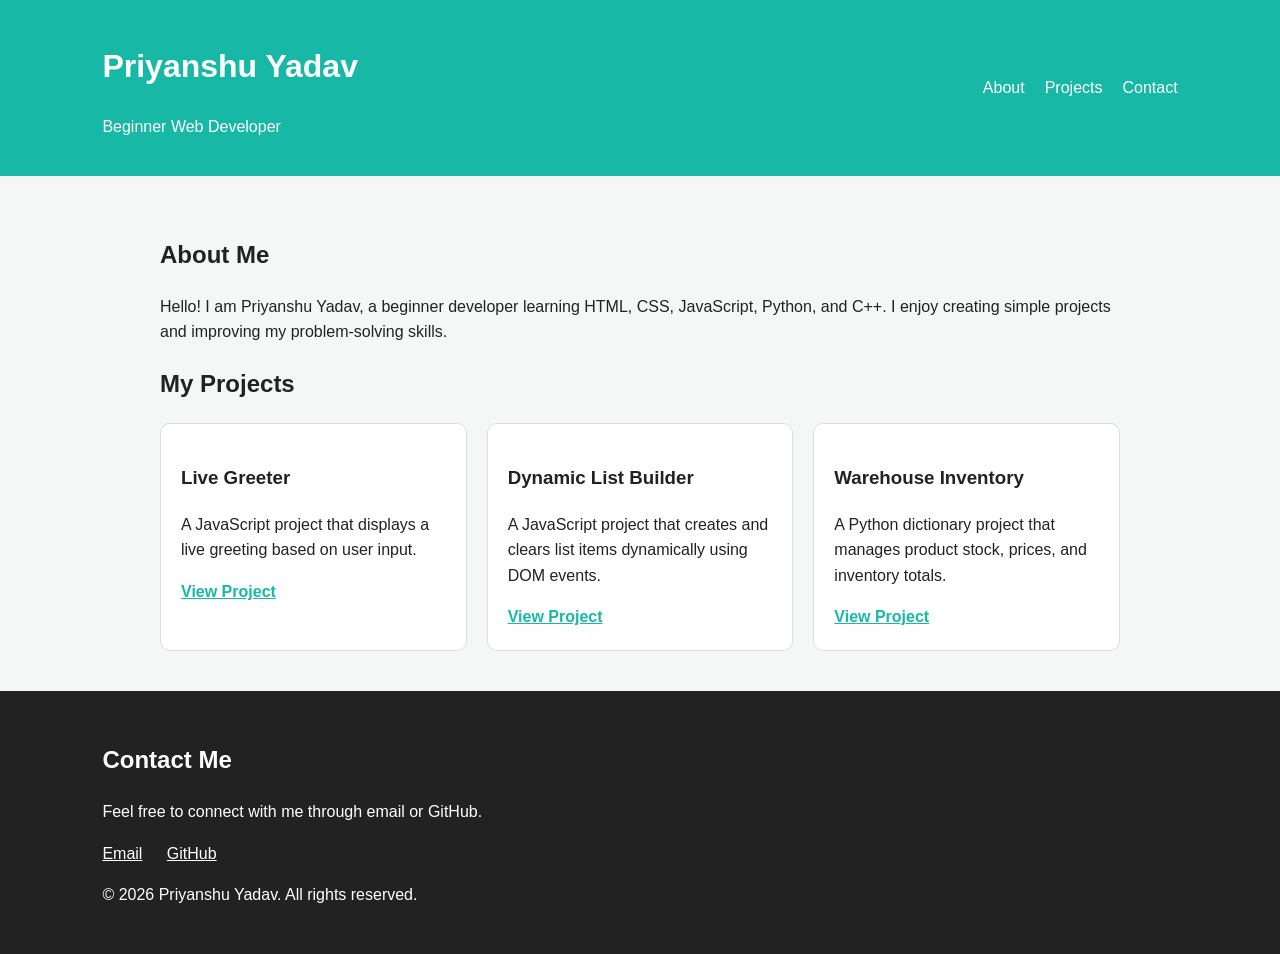
==== index.html @ 561699c3 "Update index.html" ====
<!DOCTYPE html>
<html lang="en">
<head>
  <meta charset="UTF-8">
  <meta name="viewport" content="width=device-width, initial-scale=1.0">
  <meta name="description" content="Priyanshu Yadav's personal developer portfolio">
  <title>Priyanshu Yadav | Developer Portfolio</title>
  <link rel="stylesheet" href="dev.css">
</head>

<body>
  <header>
    <div class="header-content">
      <h1>Priyanshu Yadav</h1>
      <p>Beginner Web Developer</p>
    </div>

    <nav aria-label="Main navigation">
      <a href="#about">About</a>
      <a href="#projects">Projects</a>
      <a href="#contact">Contact</a>
    </nav>
  </header>

  <main>
    <section id="about">
      <h2>About Me</h2>
      <p>
        Hello! I am Priyanshu Yadav, a beginner developer learning
        HTML, CSS, JavaScript, Python, and C++. I enjoy creating
        simple projects and improving my problem-solving skills.
      </p>
    </section>

    <section id="projects">
      <h2>My Projects</h2>

      <div class="projects-grid">
        <article class="project-card">
          <h3>Live Greeter</h3>
          <p>
            A JavaScript project that displays a live greeting
            based on user input.
          </p>
          <a href="https://github.com/yadpriyanshu22-bot/devfolio" target="_blank" rel="noopener">
            View Project
          </a>
        </article>

        <article class="project-card">
          <h3>Dynamic List Builder</h3>
          <p>
            A JavaScript project that creates and clears list
            items dynamically using DOM events.
          </p>
          <a href="https://github.com/yadpriyanshu22-bot/devfolio" target="_blank" rel="noopener">
            View Project
          </a>
        </article>

        <article class="project-card">
          <h3>Warehouse Inventory</h3>
          <p>
            A Python dictionary project that manages product
            stock, prices, and inventory totals.
          </p>
          <a href="https://github.com/yadpriyanshu22-bot/devfolio" target="_blank" rel="noopener">
            View Project
          </a>
        </article>
      </div>
    </section>
  </main>

  <footer id="contact">
    <h2>Contact Me</h2>
    <p>Feel free to connect with me through email or GitHub.</p>

    <div class="contact-links">
      <a href="mailto:yad.priyanshu22@gmail.com">Email</a>
      <a href="https://github.com/yadpriyanshu22-bot" target="_blank" rel="noopener">
        GitHub
      </a>
    </div>

    <p class="copyright">
      © 2026 Priyanshu Yadav. All rights reserved.
    </p>
  </footer>
</body>
</html>
---- dev.css ----
:root {
  --brand: #17b8a6;
  --ink: #222;
  --light: #f4f7f6;
}

* {
  box-sizing: border-box;
}

body {
  margin: 0;
  font-family: Arial, sans-serif;
  color: var(--ink);
  background: var(--light);
  line-height: 1.6;
}

header {
  display: flex;
  justify-content: space-between;
  align-items: center;
  flex-wrap: wrap;
  gap: 15px;
  padding: 20px 8%;
  background: var(--brand);
  color: white;
}

nav {
  display: flex;
  flex-wrap: wrap;
  gap: 20px;
}

nav a {
  color: white;
  text-decoration: none;
}

main {
  max-width: 1000px;
  margin: auto;
  padding: 40px 20px;
}

.projects-grid {
  display: grid;
  grid-template-columns: 1fr;
  gap: 20px;
}

.project-card {
  background: white;
  padding: 20px;
  border: 1px solid #ddd;
  border-radius: 10px;
}

.project-card a {
  color: var(--brand);
  font-weight: bold;
}

footer {
  padding: 30px 8%;
  background: var(--ink);
  color: white;
}

footer a {
  color: white;
  margin-right: 20px;
}

img {
  max-width: 100%;
  height: auto;
}

@media (min-width: 768px) {
  .projects-grid {
    grid-template-columns: repeat(3, 1fr);
  }
}
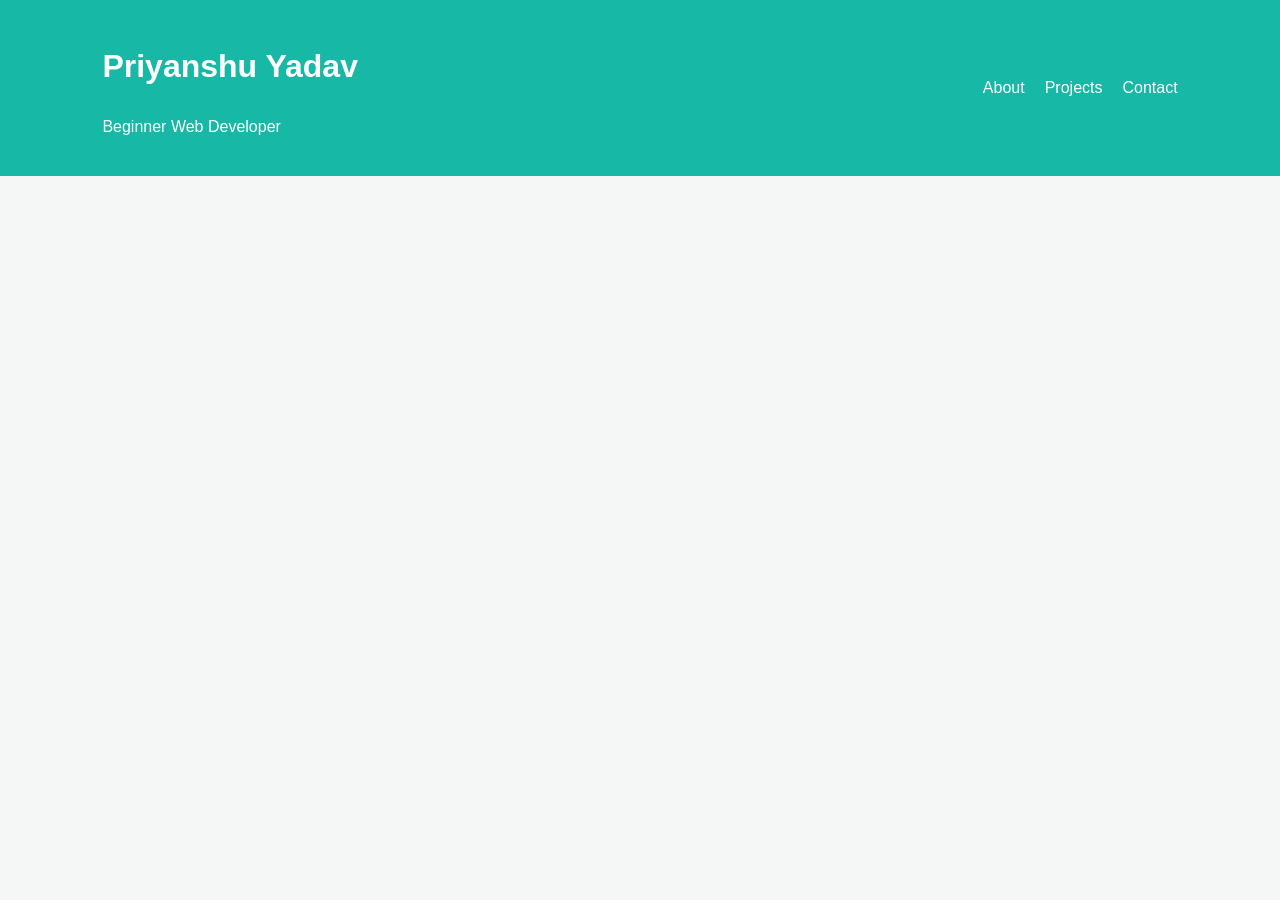
==== commit 40a40241: "Remove unnecessary HTML comments and whitespace" ====
--- a/index.html
+++ b/index.html
@@ -22,70 +22,4 @@
     </nav>
   </header>
 
-  <main>
-    <section id="about">
-      <h2>About Me</h2>
-      <p>
-        Hello! I am Priyanshu Yadav, a beginner developer learning
-        HTML, CSS, JavaScript, Python, and C++. I enjoy creating
-        simple projects and improving my problem-solving skills.
-      </p>
-    </section>
-
-    <section id="projects">
-      <h2>My Projects</h2>
-
-      <div class="projects-grid">
-        <article class="project-card">
-          <h3>Live Greeter</h3>
-          <p>
-            A JavaScript project that displays a live greeting
-            based on user input.
-          </p>
-          <a href="https://github.com/yadpriyanshu22-bot/devfolio" target="_blank" rel="noopener">
-            View Project
-          </a>
-        </article>
-
-        <article class="project-card">
-          <h3>Dynamic List Builder</h3>
-          <p>
-            A JavaScript project that creates and clears list
-            items dynamically using DOM events.
-          </p>
-          <a href="https://github.com/yadpriyanshu22-bot/devfolio" target="_blank" rel="noopener">
-            View Project
-          </a>
-        </article>
-
-        <article class="project-card">
-          <h3>Warehouse Inventory</h3>
-          <p>
-            A Python dictionary project that manages product
-            stock, prices, and inventory totals.
-          </p>
-          <a href="https://github.com/yadpriyanshu22-bot/devfolio" target="_blank" rel="noopener">
-            View Project
-          </a>
-        </article>
-      </div>
-    </section>
-  </main>
-
-  <footer id="contact">
-    <h2>Contact Me</h2>
-    <p>Feel free to connect with me through email or GitHub.</p>
-
-    <div class="contact-links">
-      <a href="mailto:yad.priyanshu22@gmail.com">Email</a>
-      <a href="https://github.com/yadpriyanshu22-bot" target="_blank" rel="noopener">
-        GitHub
-      </a>
-    </div>
-
-    <p class="copyright">
-      © 2026 Priyanshu Yadav. All rights reserved.
-    </p>
-  </footer>
-</body>
-</html>
+ 
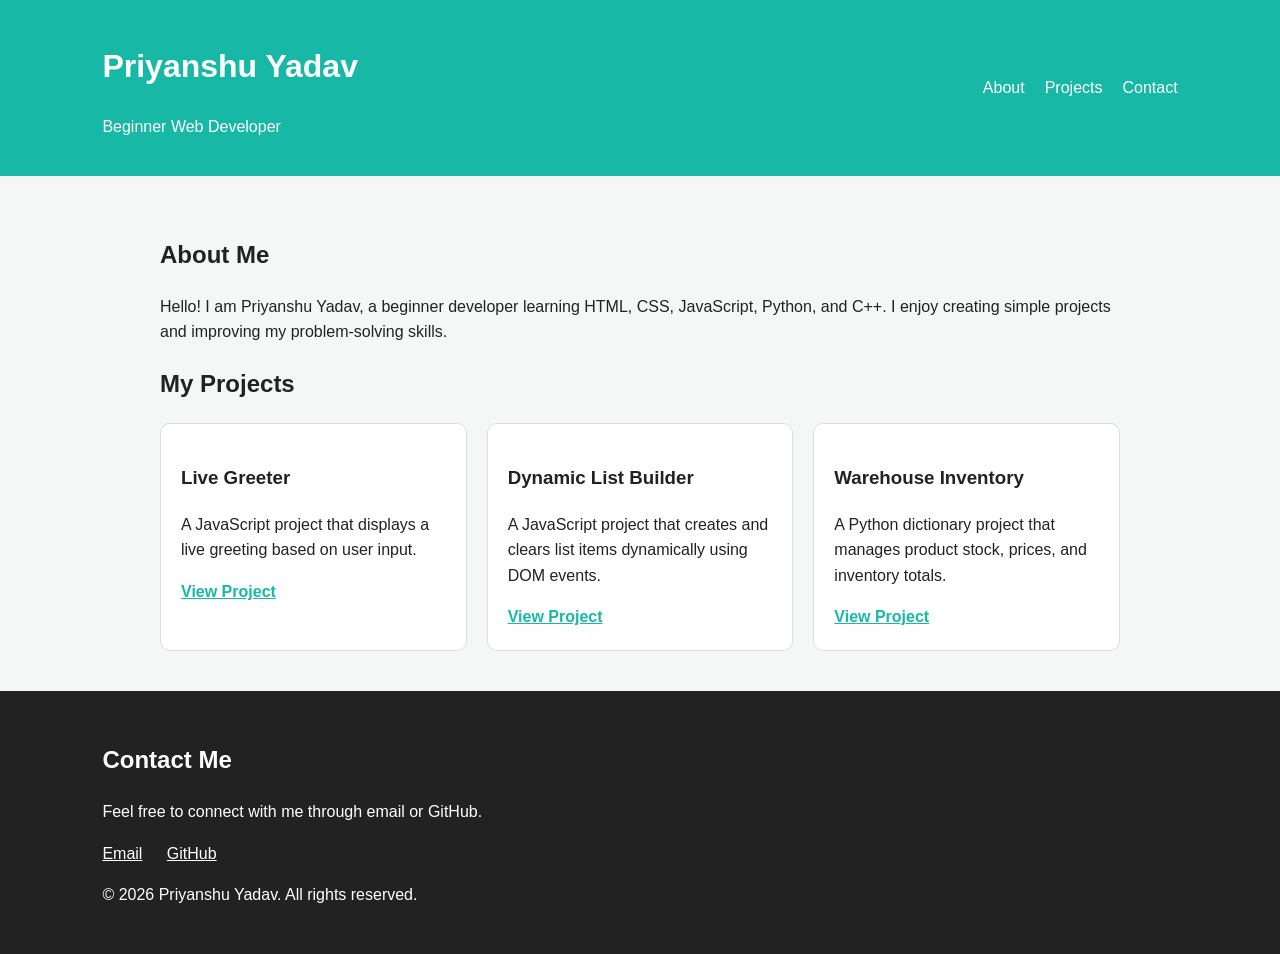
==== commit 6c165dc2: "Update index.html" ====
--- a/index.html
+++ b/index.html
@@ -22,4 +22,70 @@
     </nav>
   </header>
 
- 
+  <main>
+    <section id="about">
+      <h2>About Me</h2>
+      <p>
+        Hello! I am Priyanshu Yadav, a beginner developer learning
+        HTML, CSS, JavaScript, Python, and C++. I enjoy creating
+        simple projects and improving my problem-solving skills.
+      </p>
+    </section>
+
+    <section id="projects">
+      <h2>My Projects</h2>
+
+      <div class="projects-grid">
+        <article class="project-card">
+          <h3>Live Greeter</h3>
+          <p>
+            A JavaScript project that displays a live greeting
+            based on user input.
+          </p>
+          <a href="https://github.com/yadpriyanshu22-bot/devfolio" target="_blank" rel="noopener">
+            View Project
+          </a>
+        </article>
+
+        <article class="project-card">
+          <h3>Dynamic List Builder</h3>
+          <p>
+            A JavaScript project that creates and clears list
+            items dynamically using DOM events.
+          </p>
+          <a href="https://github.com/yadpriyanshu22-bot/devfolio" target="_blank" rel="noopener">
+            View Project
+          </a>
+        </article>
+
+        <article class="project-card">
+          <h3>Warehouse Inventory</h3>
+          <p>
+            A Python dictionary project that manages product
+            stock, prices, and inventory totals.
+          </p>
+          <a href="https://github.com/yadpriyanshu22-bot/devfolio" target="_blank" rel="noopener">
+            View Project
+          </a>
+        </article>
+      </div>
+    </section>
+  </main>
+
+  <footer id="contact">
+    <h2>Contact Me</h2>
+    <p>Feel free to connect with me through email or GitHub.</p>
+
+    <div class="contact-links">
+      <a href="mailto:yad.priyanshu22@gmail.com">Email</a>
+      <a href="https://github.com/yadpriyanshu22-bot" target="_blank" rel="noopener">
+        GitHub
+      </a>
+    </div>
+
+    <p class="copyright">
+      © 2026 Priyanshu Yadav. All rights reserved.
+    </p>
+  </footer>
+</body>
+</html>
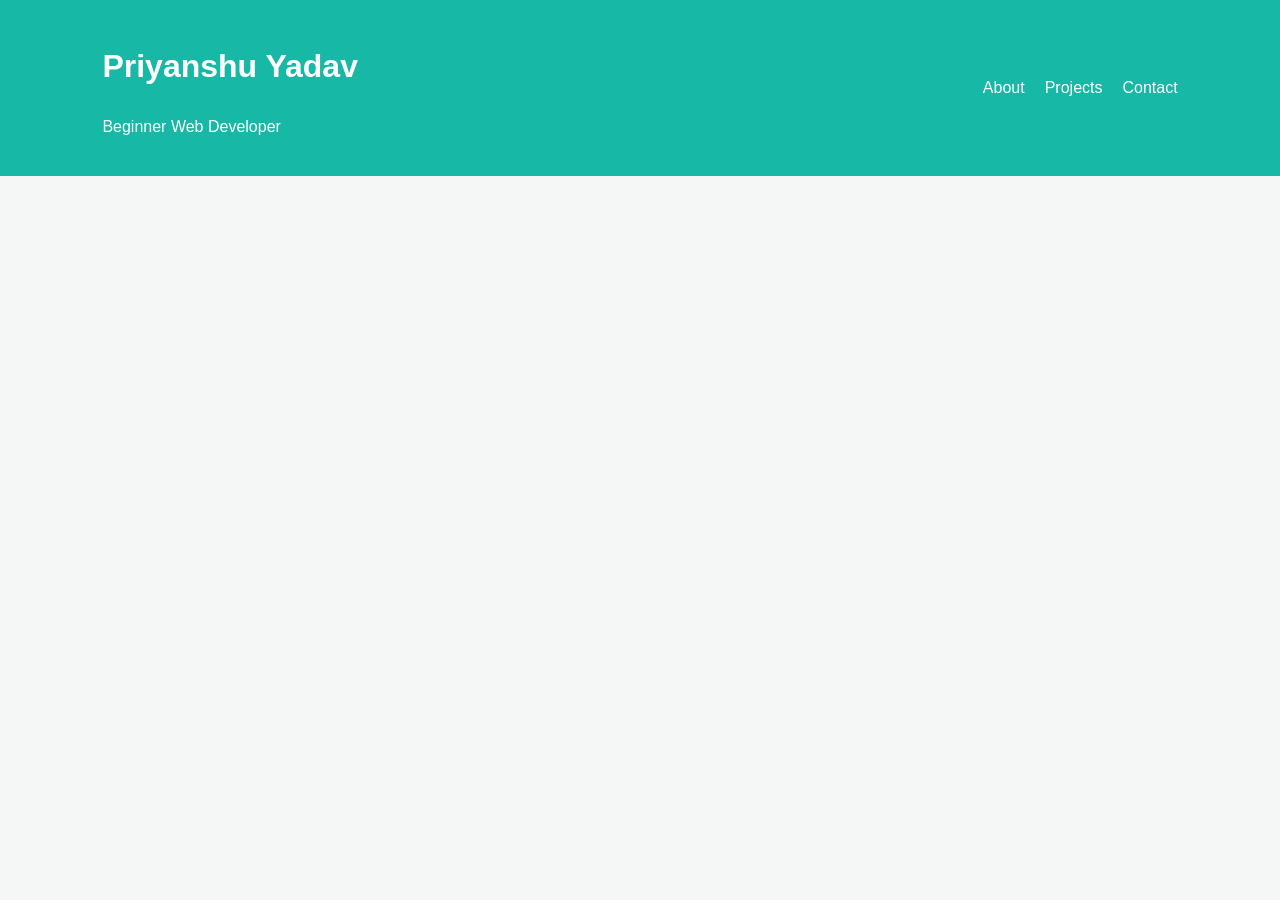
==== commit 8c18ba7a: "Update index.html" ====
--- a/index.html
+++ b/index.html
@@ -7,85 +7,15 @@
   <title>Priyanshu Yadav | Developer Portfolio</title>
   <link rel="stylesheet" href="dev.css">
 </head>
-
 <body>
   <header>
     <div class="header-content">
       <h1>Priyanshu Yadav</h1>
       <p>Beginner Web Developer</p>
     </div>
-
     <nav aria-label="Main navigation">
       <a href="#about">About</a>
       <a href="#projects">Projects</a>
       <a href="#contact">Contact</a>
     </nav>
   </header>
-
-  <main>
-    <section id="about">
-      <h2>About Me</h2>
-      <p>
-        Hello! I am Priyanshu Yadav, a beginner developer learning
-        HTML, CSS, JavaScript, Python, and C++. I enjoy creating
-        simple projects and improving my problem-solving skills.
-      </p>
-    </section>
-
-    <section id="projects">
-      <h2>My Projects</h2>
-
-      <div class="projects-grid">
-        <article class="project-card">
-          <h3>Live Greeter</h3>
-          <p>
-            A JavaScript project that displays a live greeting
-            based on user input.
-          </p>
-          <a href="https://github.com/yadpriyanshu22-bot/devfolio" target="_blank" rel="noopener">
-            View Project
-          </a>
-        </article>
-
-        <article class="project-card">
-          <h3>Dynamic List Builder</h3>
-          <p>
-            A JavaScript project that creates and clears list
-            items dynamically using DOM events.
-          </p>
-          <a href="https://github.com/yadpriyanshu22-bot/devfolio" target="_blank" rel="noopener">
-            View Project
-          </a>
-        </article>
-
-        <article class="project-card">
-          <h3>Warehouse Inventory</h3>
-          <p>
-            A Python dictionary project that manages product
-            stock, prices, and inventory totals.
-          </p>
-          <a href="https://github.com/yadpriyanshu22-bot/devfolio" target="_blank" rel="noopener">
-            View Project
-          </a>
-        </article>
-      </div>
-    </section>
-  </main>
-
-  <footer id="contact">
-    <h2>Contact Me</h2>
-    <p>Feel free to connect with me through email or GitHub.</p>
-
-    <div class="contact-links">
-      <a href="mailto:yad.priyanshu22@gmail.com">Email</a>
-      <a href="https://github.com/yadpriyanshu22-bot" target="_blank" rel="noopener">
-        GitHub
-      </a>
-    </div>
-
-    <p class="copyright">
-      © 2026 Priyanshu Yadav. All rights reserved.
-    </p>
-  </footer>
-</body>
-</html>
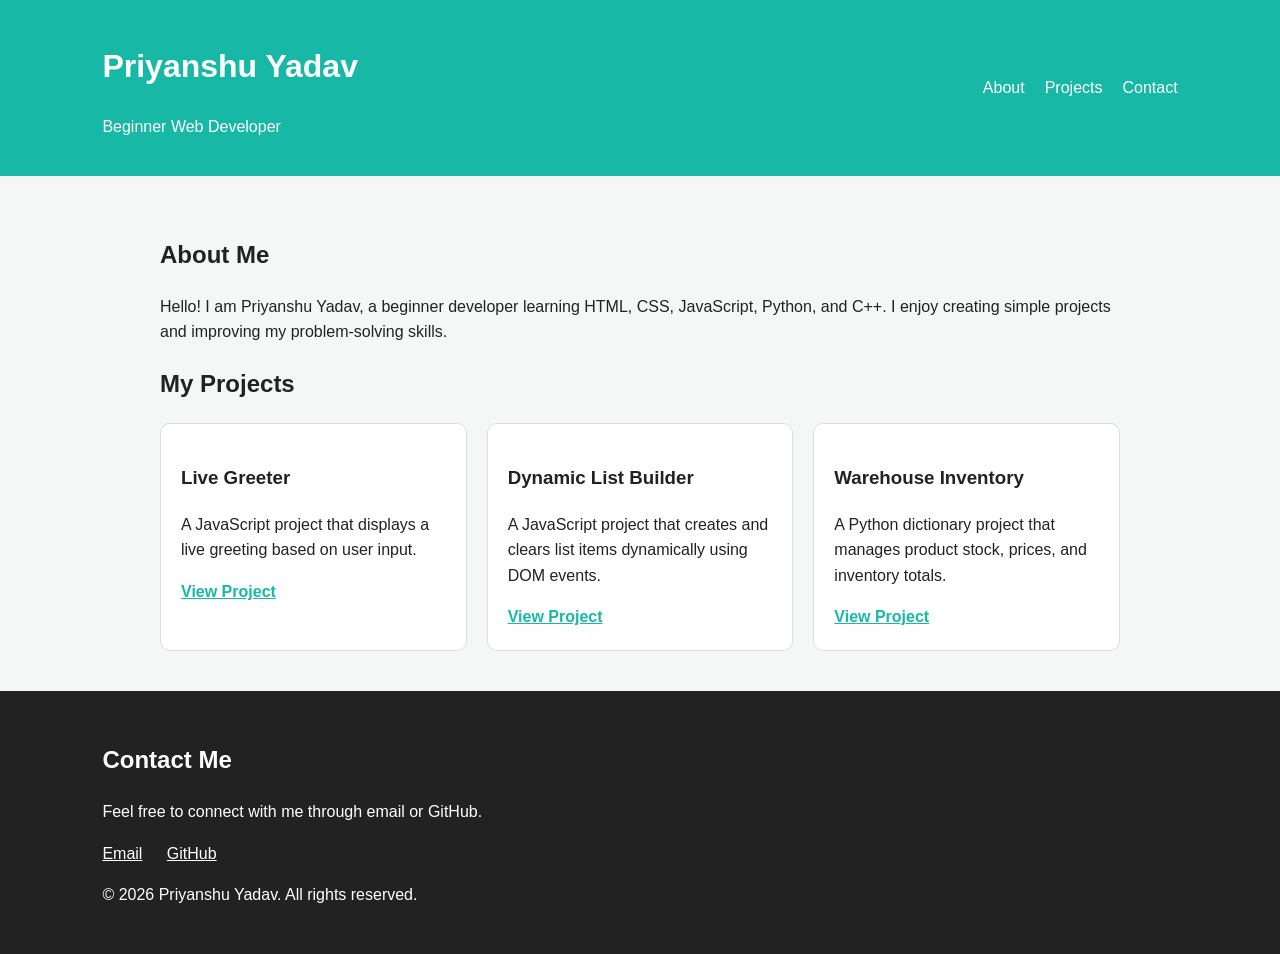
==== commit 993c6b1a: "Fix HTML formatting issues in index.html" ====
--- a/index.html
+++ b/index.html
@@ -19,3 +19,66 @@
       <a href="#contact">Contact</a>
     </nav>
   </header>
+  <main>
+    <section id="about">
+      <h2>About Me</h2>
+      <p>
+        Hello! I am Priyanshu Yadav, a beginner developer learning
+        HTML, CSS, JavaScript, Python, and C++. I enjoy creating
+        simple projects and improving my problem-solving skills.
+      </p>
+    </section>
+    <section id="projects">
+      <h2>My Projects</h2>
+      <div class="projects-grid">
+        <article class="project-card">
+          <h3>Live Greeter</h3>
+          <p>
+            A JavaScript project that displays a live greeting
+            based on user input.
+          </p>
+          <a href="https://github.com/yadpriyanshu22-bot/devfolio" target="_blank" rel="noopener">
+            View Project
+          </a>
+        </article>
+
+        <article class="project-card">
+          <h3>Dynamic List Builder</h3>
+          <p>
+            A JavaScript project that creates and clears list
+            items dynamically using DOM events.
+          </p>
+          <a href="https://github.com/yadpriyanshu22-bot/devfolio" target="_blank" rel="noopener">
+            View Project
+          </a>
+        </article>
+
+        <article class="project-card">
+          <h3>Warehouse Inventory</h3>
+          <p>
+            A Python dictionary project that manages product
+            stock, prices, and inventory totals.
+          </p>
+          <a href="https://github.com/yadpriyanshu22-bot/devfolio" target="_blank" rel="noopener">
+            View Project
+          </a>
+        </article>
+      </div>
+    </section>
+  </main>
+  <footer id="contact">
+    <h2>Contact Me</h2>
+    <p>Feel free to connect with me through email or GitHub.</p>
+
+    <div class="contact-links">
+      <a href="mailto:yad.priyanshu22@gmail.com">Email</a>
+      <a href="https://github.com/yadpriyanshu22-bot" target="_blank" rel="noopener">
+        GitHub
+      </a>
+    </div>
+    <p class="copyright">
+      © 2026 Priyanshu Yadav. All rights reserved.
+    </p>
+  </footer>
+</body>
+</html>
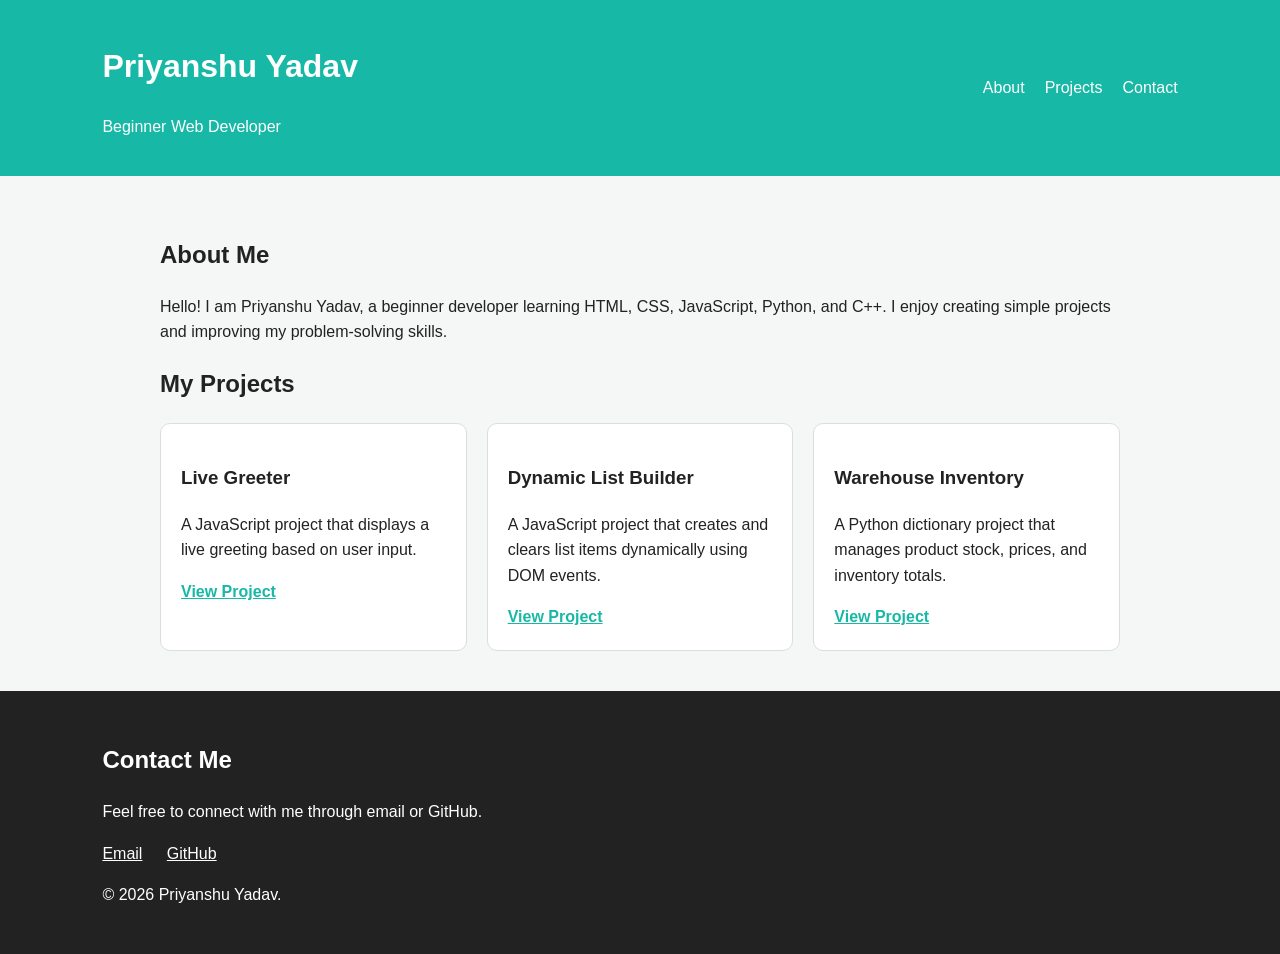
==== commit 18aff72b: "Fix HTML formatting issues in index.html" ====
--- a/index.html
+++ b/index.html
@@ -41,7 +41,6 @@
             View Project
           </a>
         </article>
-
         <article class="project-card">
           <h3>Dynamic List Builder</h3>
           <p>
@@ -69,7 +68,6 @@
   <footer id="contact">
     <h2>Contact Me</h2>
     <p>Feel free to connect with me through email or GitHub.</p>
-
     <div class="contact-links">
       <a href="mailto:yad.priyanshu22@gmail.com">Email</a>
       <a href="https://github.com/yadpriyanshu22-bot" target="_blank" rel="noopener">
@@ -77,7 +75,7 @@
       </a>
     </div>
     <p class="copyright">
-      © 2026 Priyanshu Yadav. All rights reserved.
+      © 2026 Priyanshu Yadav.
     </p>
   </footer>
 </body>
--- a/dev.css
+++ b/dev.css
@@ -2,6 +2,8 @@
   --brand: #17b8a6;
   --ink: #222;
   --light: #f4f7f6;
+  --white: #fff;
+  --border: #ddd;
 }
 
 * {
@@ -24,7 +26,7 @@
   gap: 15px;
   padding: 20px 8%;
   background: var(--brand);
-  color: white;
+  color: var(--white);
 }
 
 nav {
@@ -34,7 +36,7 @@
 }
 
 nav a {
-  color: white;
+  color: var(--white);
   text-decoration: none;
 }
 
@@ -51,9 +53,9 @@
 }
 
 .project-card {
-  background: white;
+  background: var(--white);
   padding: 20px;
-  border: 1px solid #ddd;
+  border: 1px solid var(--border);
   border-radius: 10px;
 }
 
@@ -65,11 +67,11 @@
 footer {
   padding: 30px 8%;
   background: var(--ink);
-  color: white;
+  color: var(--white);
 }
 
 footer a {
-  color: white;
+  color: var(--white);
   margin-right: 20px;
 }
 
